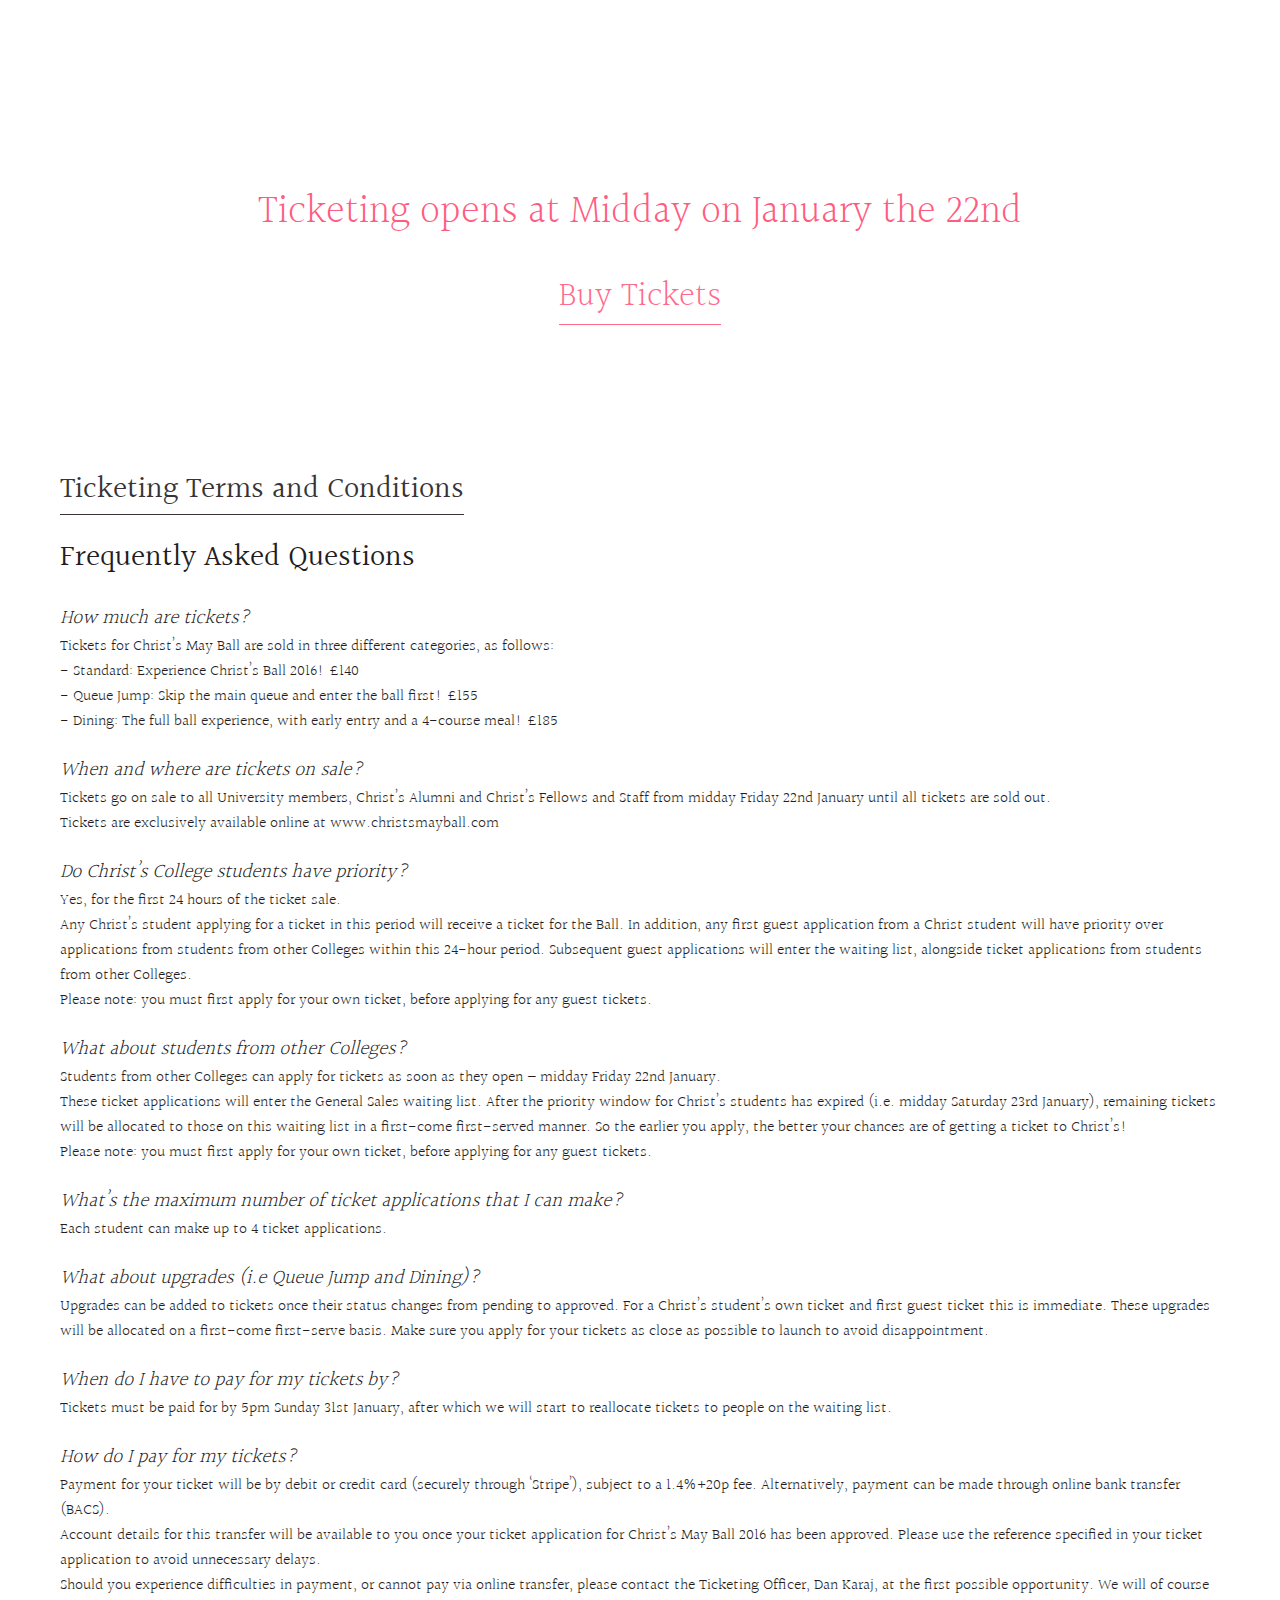
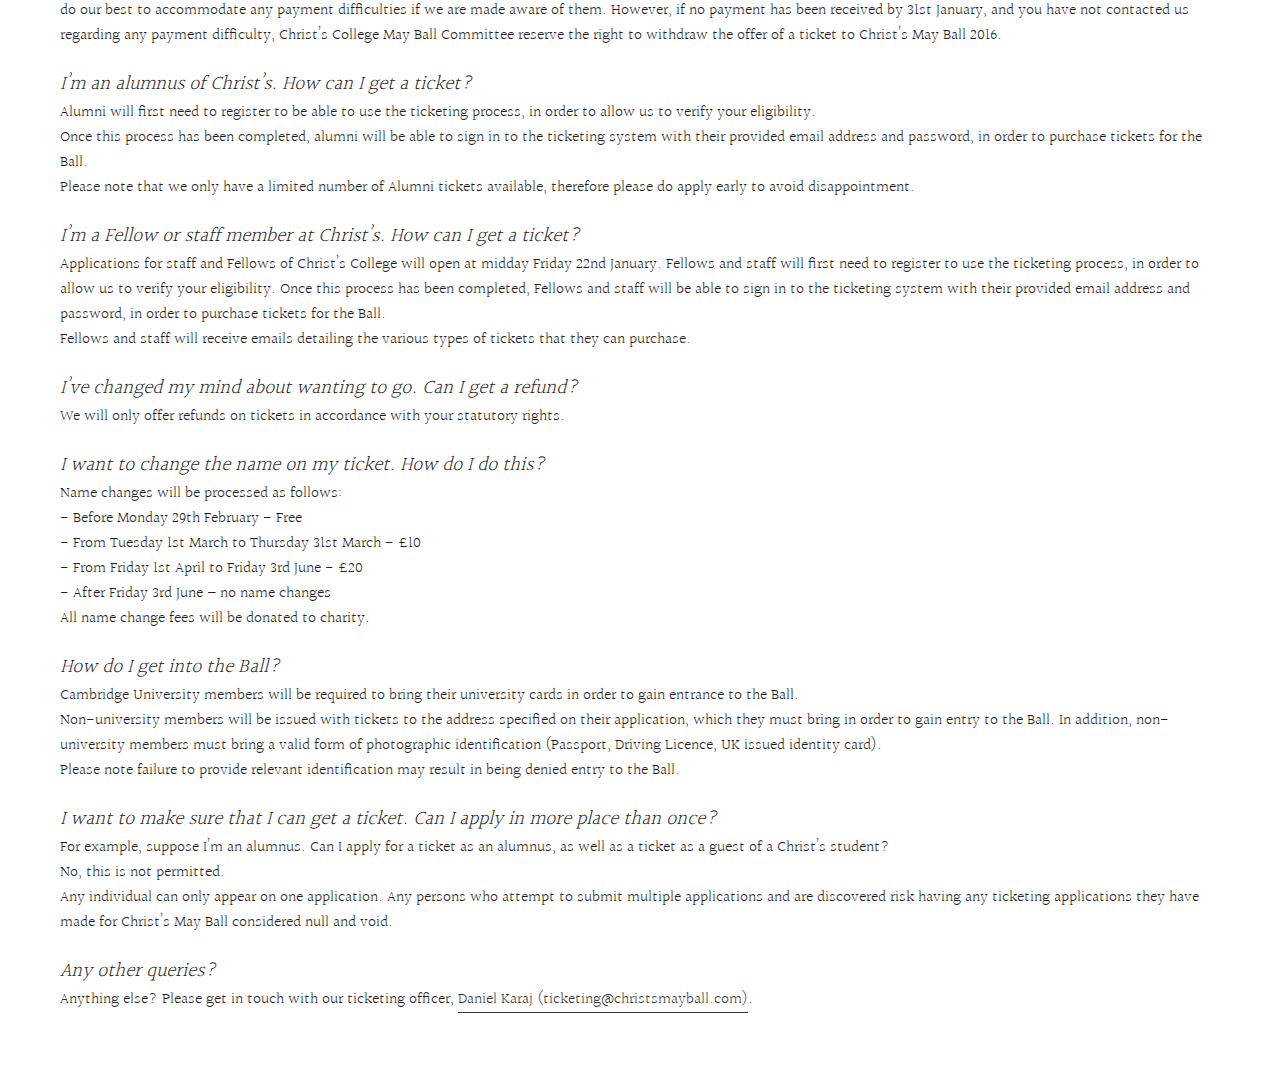
==== ticketing.html @ cce86c5f "buy tickets link" ====
<!DOCTYPE html>
<html lang="en">
	<head>
		<meta charset="utf-8">
		<meta name="viewport" content="width=device-width, initial-scale=1">
		<title>Ticketing | Christ's College May Ball 2016</title>
		<link rel="stylesheet" href="style.css">
		<link href='https://fonts.googleapis.com/css?family=Halant:400,300,600' rel='stylesheet' type='text/css'>
		<link rel="shortcut icon" type="image/x-icon" href="/favicon.ico?">
		<script src="https://ajax.googleapis.com/ajax/libs/jquery/2.1.4/jquery.min.js"></script>
	</head>
	<body>
		<div id="ticketing">
		<h3>Ticketing opens at Midday on January the 22nd</h3>
		<h5><a href="https://ticketing.christsmayball.com">Buy Tickets</a></h5>
		<h4 id="terms"><a href="terms.pdf">Ticketing Terms and Conditions</a></h4>
		<h4 id="faq">Frequently Asked Questions</h4>
		<div id="faqs">
		<h4>How much are tickets?</h4>
		<p>Tickets for Christ’s May Ball are sold in three different categories, as follows:
		<br>- Standard: Experience Christ’s Ball 2016! £140
		<br>- Queue Jump: Skip the main queue and enter the ball first! £155
		<br>- Dining: The full ball experience, with early entry and a 4-course meal! £185</p>
		<h4>When and where are tickets on sale?</h4>
		<p>Tickets go on sale to all University members, Christ’s Alumni and Christ’s Fellows and Staff from midday Friday 22nd January until all tickets are sold out.
		<br>Tickets are exclusively available online at www.christsmayball.com</p>
		<h4>Do Christ’s College students have priority?</h4>
		<p>Yes, for the first 24 hours of the ticket sale.
		<br>Any Christ’s student applying for a ticket in this period will receive a ticket for the Ball. In addition, any first guest 	application from a Christ student will have priority over applications from students from other Colleges within this 24-hour period. Subsequent guest applications will enter the waiting list, alongside ticket applications from students from other Colleges.
		<br>Please note: you must first apply for your own ticket, before applying for any guest tickets.</p>
		<h4>What about students from other Colleges?</h4>
		<p>Students from other Colleges can apply for tickets as soon as they open – midday Friday 22nd January.
		<br>These ticket applications will enter the General Sales waiting list. After the priority window for Christ’s students has expired (i.e. midday Saturday 23rd January), remaining tickets will be allocated to those on this waiting list in a first-come first-served manner. So the earlier you apply, the better your chances are of getting a ticket to Christ’s!
		<br>Please note: you must first apply for your own ticket, before applying for any guest tickets.</p>
		<h4>What’s the maximum number of ticket applications that I can make?</h4>
		<p>Each student can make up to 4 ticket applications.</p>
		<h4>What about upgrades (i.e Queue Jump and Dining)?</h4>
		<p>Upgrades can be added to tickets once their status changes from pending to approved. For a Christ’s student’s own ticket and first guest ticket this is immediate. These upgrades will be allocated on a first-come first-serve basis. Make sure you 	apply for your tickets as close as possible to launch to avoid disappointment.</p>
		<h4>When do I have to pay for my tickets by?</h4>
		<p>Tickets must be paid for by 5pm Sunday 31st January, after which we will start to reallocate tickets to people on the waiting list.</p>
		<h4>How do I pay for my tickets?</h4>
		<p>Payment for your ticket will be by debit or credit card (securely through ‘Stripe’), subject to a 1.4%+20p fee.
		Alternatively, payment can be made through online bank transfer (BACS).
		<br>Account details for this transfer will be available to you once your ticket application for Christ’s May Ball 2016 has been approved. Please use the reference specified in your ticket application to avoid unnecessary delays.
		<br>Should you experience difficulties in payment, or cannot pay via online transfer, please contact the Ticketing Officer, Dan Karaj, at the first possible opportunity. We will of course do our best to accommodate any payment difficulties if we are made 	aware of them. However, if no payment has been received by 31st January, and you have not contacted us regarding any 	payment difficulty, Christ’s College May Ball Committee reserve the right to withdraw the offer of a ticket to Christ’s May Ball 2016.</p>
		<h4>I’m an alumnus of Christ’s. How can I get a ticket?</h4>
		<p>Alumni will first need to register to be able to use the ticketing process, in order to allow us to verify your eligibility. <br>Once this process has been completed, alumni will be able to sign in to the ticketing system with their provided email 	address and password, in order to purchase tickets for the Ball.
		<br>Please note that we only have a limited number of Alumni tickets available, therefore please do apply early to avoid disappointment.</p>
		<h4>I’m a Fellow or staff member at Christ’s. How can I get a ticket?</h4>
		<p>Applications for staff and Fellows of Christ’s College will open at midday Friday 22nd January. Fellows and staff will first need to register to use the ticketing process, in order to allow us to verify your eligibility. Once this process has been 	completed, Fellows and staff will be able to sign in to the ticketing system with their provided email address and 	password, in order to purchase tickets for the Ball.
		<br>Fellows and staff will receive emails detailing the various types of tickets that they can purchase.</p>
		<h4>I’ve changed my mind about wanting to go. Can I get a refund?</h4>
		<p>We will only offer refunds on tickets in accordance with your statutory rights.</p>
		<h4>I want to change the name on my ticket. How do I do this?</h4>
		<p>Name changes will be processed as follows:
		<br>- Before Monday 29th February - Free
		<br>- From Tuesday 1st March to Thursday 31st March - £10
		<br>- From Friday 1st April to Friday 3rd June - £20
		<br>- After Friday 3rd June – no name changes
		<br>All name change fees will be donated to charity.</p>
		<h4>How do I get into the Ball?</h4>
		<p>Cambridge University members will be required to bring their university cards in order to gain entrance to the Ball.
		<br>Non-university members will be issued with tickets to the address specified on their application, which they must bring in order to gain entry to the Ball. In addition, non-university members must bring a valid form of photographic identification (Passport, Driving Licence, UK issued identity card).
		<br>Please note failure to provide relevant identification may result in being denied entry to the Ball.</p>
		<h4>I want to make sure that I can get a ticket. Can I apply in more place than once?</h4>
		<p>For example, suppose I’m an alumnus. Can I apply for a ticket as an alumnus, as well as a ticket as a guest of a Christ’s student?
		<br>No, this is not permitted.
		<br>Any individual can only appear on one application. Any persons who attempt to submit multiple applications and are discovered risk having any ticketing applications they have made for Christ’s May Ball considered null and void.</p>
		<h4>Any other queries?</h4>
		<p>Anything else? Please get in touch with our ticketing officer, <a href="mailto:ticketing@christsmayball.com">Daniel Karaj (ticketing@christsmayball.com)</a>.</p>
		</div>
		</div>
	</body>
</html>
---- style.css ----
@font-face {
    font-family: 'scriptinaregular';
    src: url('scriptina-webfont.eot');
    src: url('scriptina-webfont.eot?#iefix') format('embedded-opentype'),
         url('scriptina-webfont.woff') format('woff'),
         url('scriptina-webfont.ttf') format('truetype'),
         url('scriptina-webfont.svg#scriptinaregular') format('svg');
    font-weight: normal;
    font-style: normal;
}

body {
	margin: 0;
	background-color: #fff;
	color: #231c22;
}

h2 {
	font-family: 'scriptinaregular', serif;
	font-weight: normal;
	font-size: 34px;
	color: #ff5c81;
	margin: 0 0 -10px 0;
}

h3 {
	font-family: "Halant", serif;
	font-weight: 300;
	font-size: 22px;
	margin: 0 0 10px 0;
}

h4 {
	font-family: "Halant", serif;
	font-weight: 400;
	font-size: 16px;
	margin: -10px 0 10px 0;
}

h5 {
	font-family: "Halant", serif;
	font-weight: 300;
	font-size: 14px;
	margin: 0;
}

p {
	font-family: "Halant", serif;
	font-weight: 400;
	font-size: 18px;
	margin: 0;
}

strong {
	font-weight: 600;
}

a {
	text-decoration: none;
	color: #231c22;
	transition: opacity 0.3s;
	border-style: solid;
	border-width: 0 0 1px 0;
	opacity: 0.9;
}

a:hover {
	opacity: 0.6;
}

ul
{
    list-style: none;
    padding: 0;
    margin: 0;
}

#container {
	margin: 0;
}

#navigation {
	box-sizing: border-box;
	position: absolute;
	padding: 50px 50px 0 50px;
	width: 100%;
}

#navigation ul {
	list-style: none;
	padding: 0;
	margin: 10px 0 0 0;
}

#navigation ul li {
	display: inline-block;
	margin: 0 10px 0 10px;
}

#nav {
	position: relative;
	float: left;
}

#social {
	position: relative;
	float: right;
}

.section {
	box-sizing: border-box;
	margin: 0 0 0 0;
	padding: 60px 10px 60px 10px;
	text-align: center;
	width: 100%;
}

#logo_section {
	padding: 0 30px 0 30px;
	height: 700px;
}

#logo {
	margin: 160px auto 0 auto;
	width: 100%;
	max-width: 700px;
}

#art {
	background: url(background.jpg) no-repeat center center scroll;
	background-size: cover;
	color: #fff;
}

#art p {
	font-size: 20px;
}

.text_block {
	width: 100%;
	max-width: 700px;
	margin: auto;
	padding: 12% 30px 9% 30px;
	box-sizing: border-box;
}

.text_block em {
	display: inline-block;
	color: #ff5c81;
	font-size: 24px;
	margin: 0 0 40px 0;
	padding-top: 80px;
}

#ball {
	padding: 60px 60px 120px 60px;
}

#staffing a {
	color: #ecf0f1;
}

#staffing {
	padding: 120px 60px 120px 60px;


	background-color: #ff5c81;
	color: #ecf0f1;
}

#more {
	margin-left: 12px;
}

#applications, #sponsorship {
	margin-top: 30px;
}

#rolls {
	padding-top: 45px;
	text-align: left;
}

#rolls li {
	font-family: "Halant", serif;
	font-weight: 300;
	font-size: 16px;
	line-height: 22px;
	margin: 0 0 22px 0;
	text-indent: -13px;
}

#rolls li:before {
	content: "- ";
	text-indent: -13px;
}

.column {
	width: 50%;
	margin: 0 -1px 0 -1px;
	box-sizing: border-box;
	display: inline-block;
	vertical-align: top;
}
.left {
	padding-right: 30px;
}

.right {
	padding-left: 30px;
}

@media screen and (max-width: 800px) {
    .column {
		width: 100%;
	}
	.left, .right {
		padding: 0;
	}
}

#committee a {
	color: #838586;
	border: none;
}

.group {
	box-sizing: border-box;
	width: 100%;
	max-width: 400px;
	display: inline-block;
	vertical-align: middle;
	padding: 30px 20px 30px 20px;
}

@media screen and (max-width: 400px) {
    #navigation {
		padding: 50px 10px 0 10px;
	}
}

#ticketing {
	padding: 60px;
}

#ticketing h3, #ticketing h5{
	text-align: center;
	margin: 120px 0 140px 0;
	color: #ff5c81;
	font-size: 40px;
}

#ticketing h5{
	margin-top: -120px;
}

#ticketing h5 a{
	color: #ff5c81;
	font-size: 34px;
}

#ticketing h4 {
	text-align: left;
	font-size: 30px;
	margin-top: 20px;
}

#faqs h4{
	font-family: "Halant", serif;
	font-weight: 300;
	font-size: 20px;
	font-style: italic;
	margin: 20px 0 0 0;
}

#faqs p{
	font-family: "Halant", serif;
	font-weight: 300;
	font-size: 16px;
}
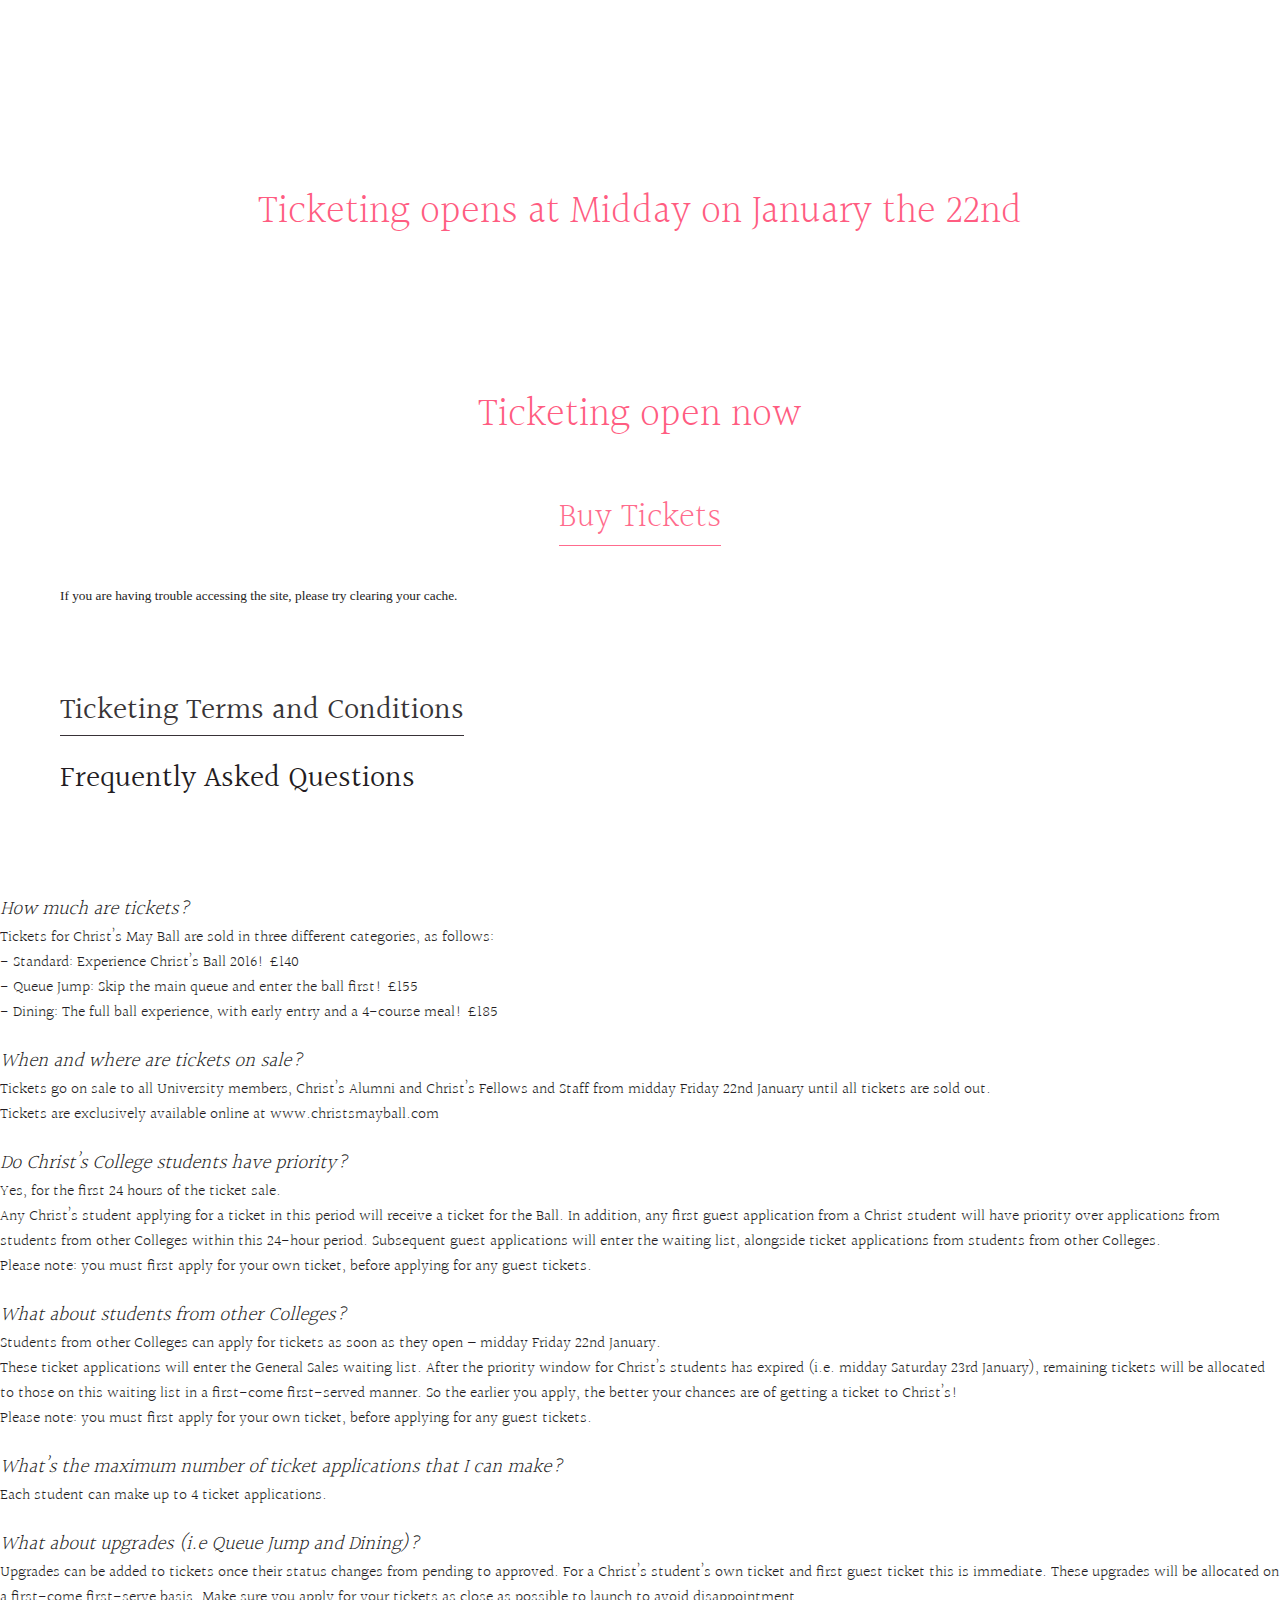
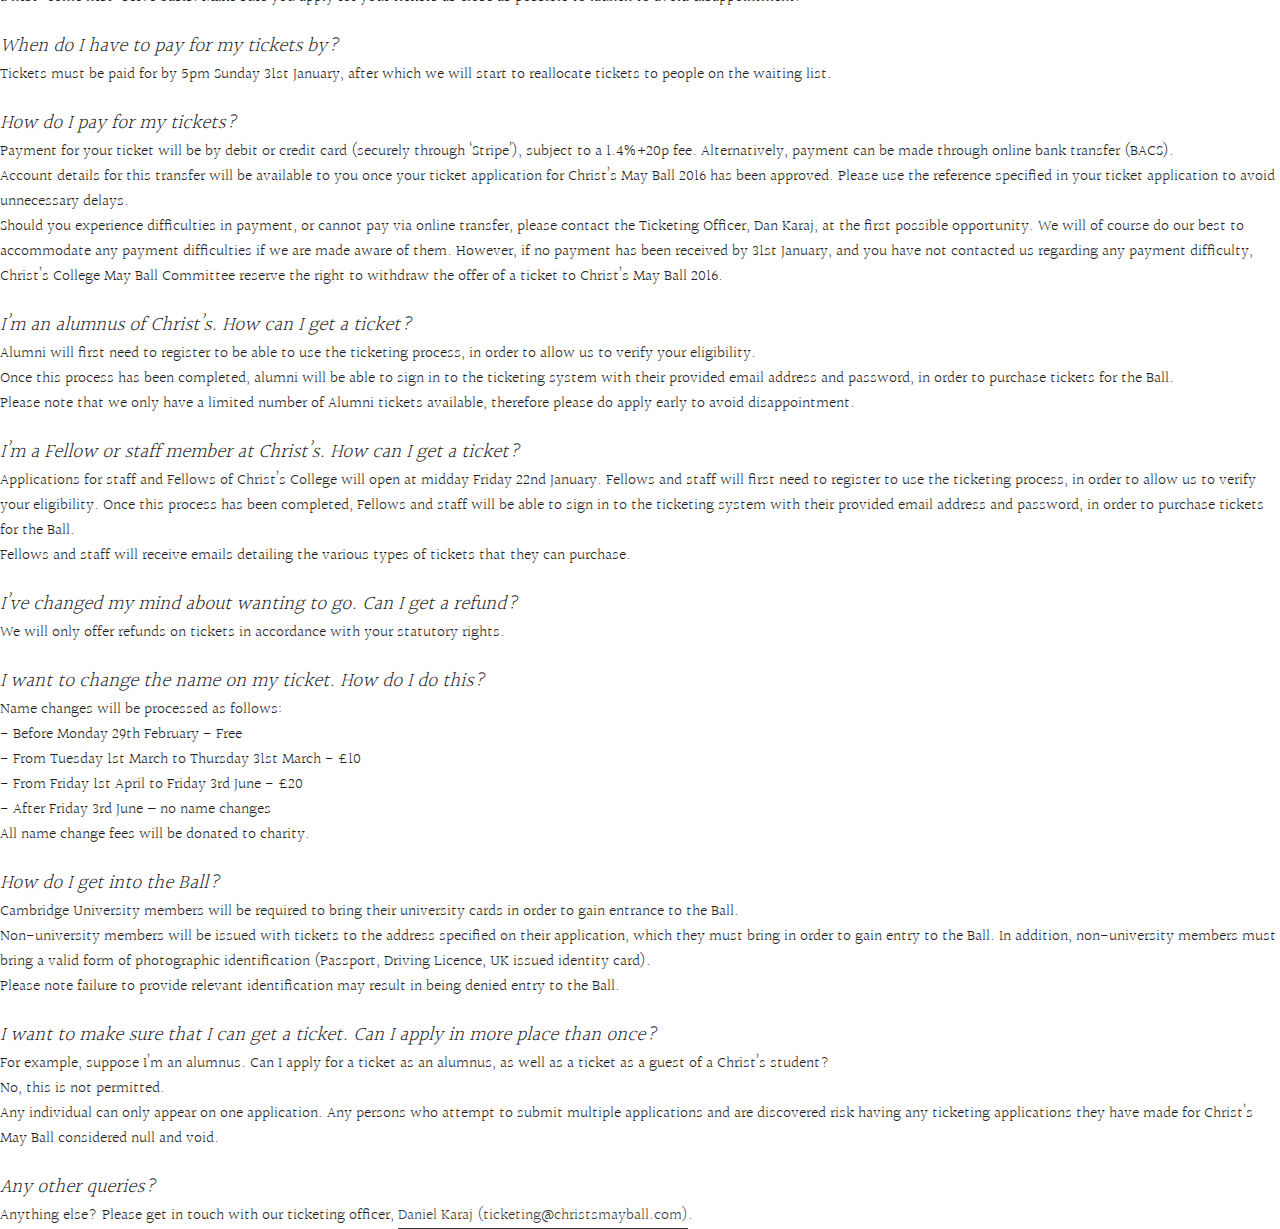
==== commit d13f7a62: "tickets on sale" ====
--- a/ticketing.html
+++ b/ticketing.html
@@ -12,9 +12,12 @@
 	<body>
 		<div id="ticketing">
 		<h3>Ticketing opens at Midday on January the 22nd</h3>
-		<h5><a href="https://ticketing.christsmayball.com">Buy Tickets</a></h5>
+		<h3>Ticketing open now</h3>
+		<small>If you are having trouble accessing the site, please try clearing your cache.</small>
+		<h5><a href="http://ticketing.christsmayball.com">Buy Tickets</a></h5>
 		<h4 id="terms"><a href="terms.pdf">Ticketing Terms and Conditions</a></h4>
 		<h4 id="faq">Frequently Asked Questions</h4>
+		</div>
 		<div id="faqs">
 		<h4>How much are tickets?</h4>
 		<p>Tickets for Christ’s May Ball are sold in three different categories, as follows:
@@ -69,6 +72,5 @@
 		<h4>Any other queries?</h4>
 		<p>Anything else? Please get in touch with our ticketing officer, <a href="mailto:ticketing@christsmayball.com">Daniel Karaj (ticketing@christsmayball.com)</a>.</p>
 		</div>
-		</div>
 	</body>
-</html>+</html>
